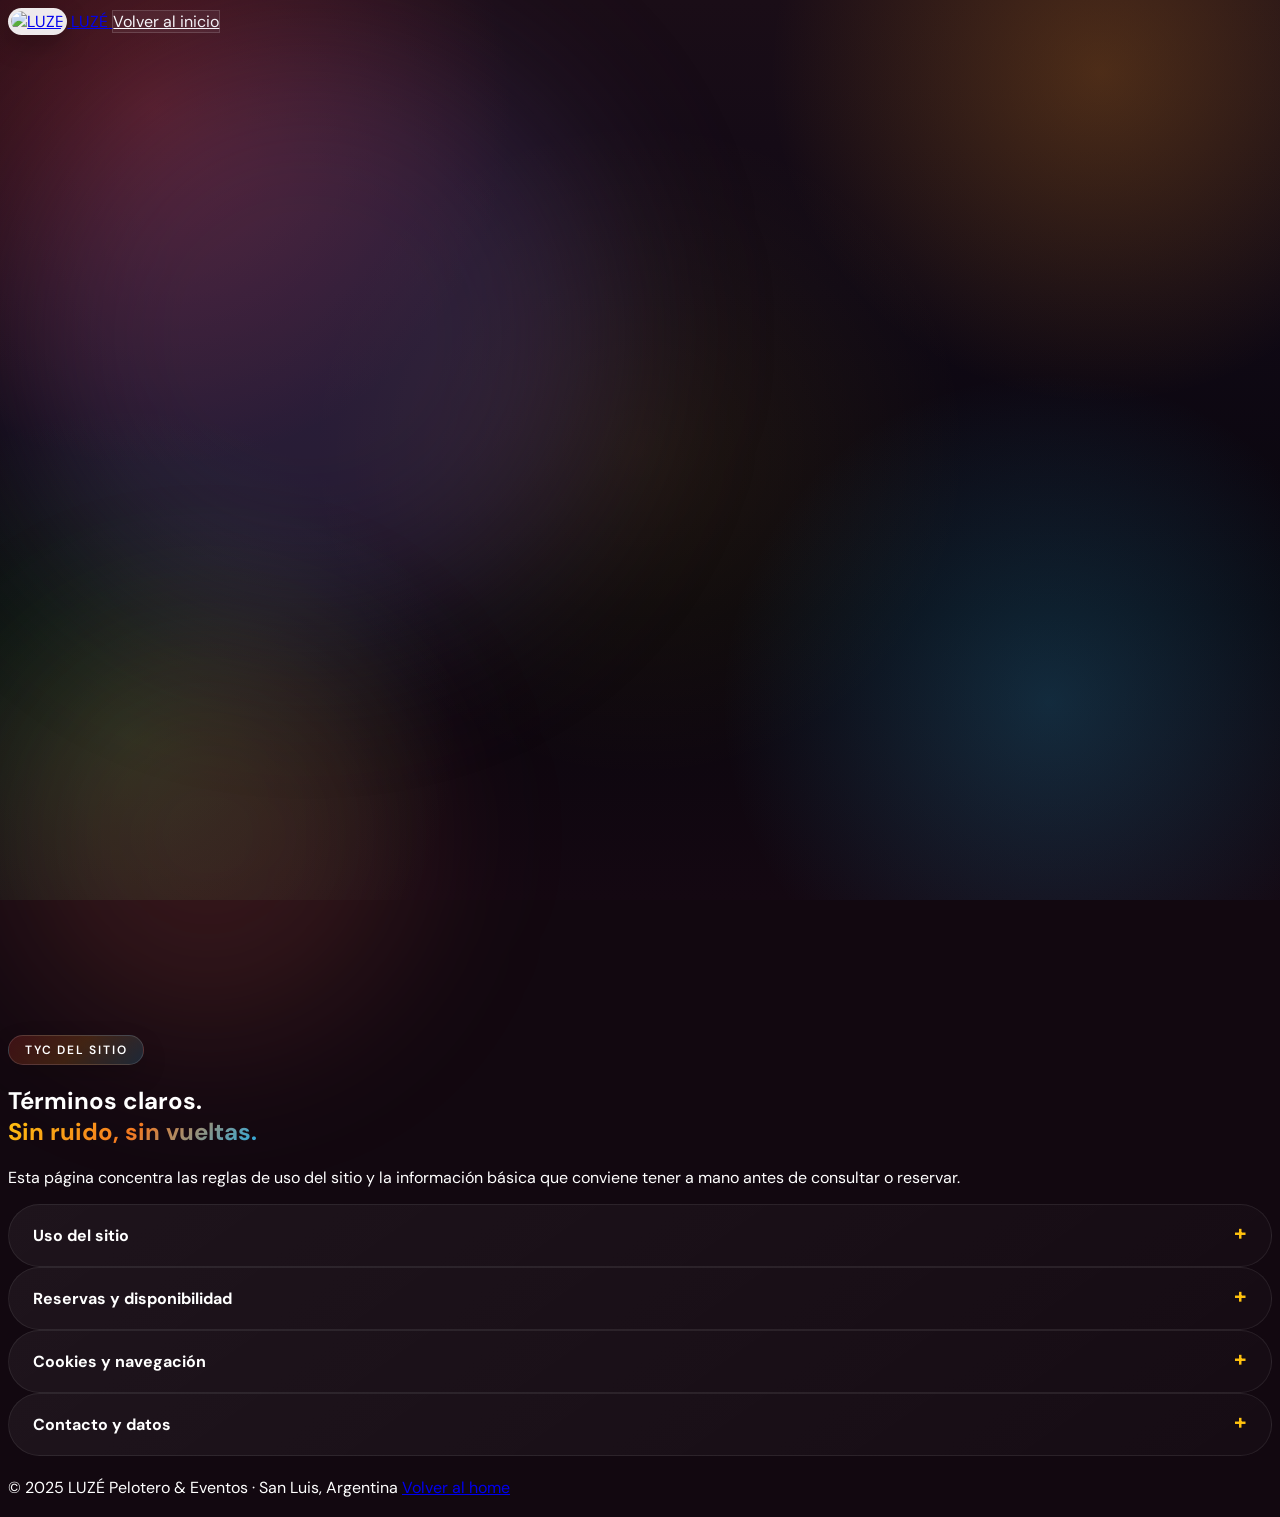
==== tyc.html @ 1ee767e4 "Major Changes" ====
<!DOCTYPE html>
<html lang="es">
<head>
  <meta charset="UTF-8" />
  <meta name="viewport" content="width=device-width, initial-scale=1.0" />
  <meta name="description" content="TyC y política de uso del sitio de LUZÉ Pelotero & Eventos." />
  <title>Términos y Condiciones | LUZÉ Pelotero & Eventos</title>

  <link rel="icon" href="https://luze.yzz.me/Images/icono%20TP.png" type="image/png" />
  <link rel="apple-touch-icon" href="https://luze.yzz.me/Images/icono%20TP.png" />

  <link rel="preconnect" href="https://fonts.googleapis.com" />
  <link rel="preconnect" href="https://fonts.gstatic.com" crossorigin />
  <link href="https://fonts.googleapis.com/css2?family=Playfair+Display:wght@700;800;900&family=DM+Sans:ital,wght@0,300;0,400;0,500;0,600;1,400&display=swap" rel="stylesheet" />

  <script src="https://cdn.tailwindcss.com"></script>
  <script>
    tailwind.config = {
      theme: {
        extend: {
          colors: {
            luze: {
              gold:   '#FFC20E',
              coral:  '#F47920',
              violet: '#29ABE2',
              cream:  '#FFF7D6',
              dark:   '#000000',
              mid:    '#111111',
              soft:   '#171717',
            }
          },
          fontFamily: {
            display: ['"Playfair Display"', 'serif'],
            body: ['"DM Sans"', 'sans-serif'],
          }
        }
      }
    }
  </script>

  <link rel="stylesheet" href="css/styles.css" />
</head>
<body class="font-body bg-luze-dark text-white overflow-x-hidden">
  <header class="fixed top-0 left-0 right-0 z-50 bg-luze-dark/90 backdrop-blur-xl border-b border-white/5">
    <div class="max-w-6xl mx-auto px-6 py-4 flex items-center justify-between">
      <a href="index.html" class="flex items-center gap-3 group">
        <img src="https://luze.yzz.me/Images/icono%20TP.png" alt="LUZE" class="brand-mark w-10 h-10" />
        <span class="font-display font-black text-xl tracking-tight group-hover:text-luze-gold transition-colors">LUZÉ</span>
      </a>
      <a href="index.html#ubicacion" class="btn-ghost px-5 py-2 rounded-full text-sm font-semibold">Volver al inicio</a>
    </div>
  </header>

  <main class="pt-28">
    <section class="relative overflow-hidden py-20">
      <div class="hero-bg absolute inset-0"></div>
      <div class="hero-glow hero-glow-1 absolute"></div>
      <div class="hero-glow hero-glow-2 absolute"></div>

      <div class="relative z-10 max-w-6xl mx-auto px-6">
        <div class="text-center mb-14 reveal">
          <span class="section-tag">TyC del sitio</span>
          <h1 class="font-display font-black text-4xl sm:text-6xl text-white mt-4 leading-tight">
            Términos claros.<br />
            <span class="gradient-text">Sin ruido, sin vueltas.</span>
          </h1>
          <p class="text-white/55 mt-5 max-w-2xl mx-auto text-lg">
            Esta página concentra las reglas de uso del sitio y la información básica que conviene tener a mano antes de consultar o reservar.
          </p>
        </div>

        <div class="grid md:grid-cols-2 gap-6">
          <details class="legal-card reveal reveal-left">
            <summary class="legal-summary">Uso del sitio</summary>
            <div class="legal-body">
              <p>La información publicada es orientativa y puede cambiar sin aviso previo.</p>
              <p>Las imágenes, descripciones y componentes visuales buscan representar la experiencia del salón y pueden diferir del evento real.</p>
              <p>El formulario del sitio envía la consulta a WhatsApp para agilizar la toma de contacto.</p>
            </div>
          </details>

          <details class="legal-card reveal reveal-right">
            <summary class="legal-summary">Reservas y disponibilidad</summary>
            <div class="legal-body">
              <p>Toda reserva queda sujeta a disponibilidad de fecha y confirmación por parte del salón.</p>
              <p>Los horarios, servicios incluidos y condiciones particulares se acuerdan caso por caso antes de cerrar la fecha.</p>
              <p>Se recomienda consultar con anticipación para asegurar el espacio y el formato de evento deseado.</p>
            </div>
          </details>

          <details class="legal-card reveal reveal-left">
            <summary class="legal-summary">Cookies y navegación</summary>
            <div class="legal-body">
              <p>El sitio puede usar cookies esenciales para recordar preferencias básicas como el banner informativo.</p>
              <p>También pueden registrarse métricas de navegación agregadas para entender qué secciones son más consultadas.</p>
            </div>
          </details>

          <details class="legal-card reveal reveal-right">
            <summary class="legal-summary">Contacto y datos</summary>
            <div class="legal-body">
              <p>El canal principal de contacto es WhatsApp y el teléfono publicado en el sitio.</p>
              <p>Si necesitás aclaraciones sobre el evento, la mejor vía es escribir con fecha, tipo de evento y cantidad estimada de invitados.</p>
            </div>
          </details>
        </div>

        <div class="mt-10 flex flex-col sm:flex-row gap-4 justify-center reveal">
          <a href="index.html#ubicacion" class="btn-primary px-6 py-3 rounded-2xl font-semibold text-center">Ir a ubicación y formulario</a>
          <a href="https://wa.me/5492664202046?text=Hola!%20Quiero%20consultar%20por%20LUZE%20Eventos" target="_blank" rel="noopener" class="btn-whatsapp px-6 py-3 rounded-2xl font-semibold text-center">Abrir WhatsApp</a>
        </div>
      </div>
    </section>
  </main>

  <footer class="bg-luze-dark border-t border-white/5 py-8">
    <div class="max-w-6xl mx-auto px-6 flex flex-col sm:flex-row items-center justify-between gap-3 text-white/35 text-sm">
      <span>© 2025 LUZÉ Pelotero & Eventos · San Luis, Argentina</span>
      <a href="index.html" class="hover:text-white transition-colors">Volver al home</a>
    </div>
  </footer>

  <script src="js/main.js"></script>
  <script src="js/animations.js"></script>
</body>
</html>
---- css/styles.css ----
/* ============================================================
   LUZÉ Pelotero & Eventos — styles.css
   Custom overrides, animations, components
   ============================================================ */

/* ── Variables ─────────────────────────────────────────────── */
:root {
  --luze-gold:   #FFC20E;
  --luze-coral:  #F47920;
  --luze-violet: #29ABE2;
  --luze-cream:  #FFF7D6;
  --luze-dark:   #000000;
  --luze-mid:    #111111;
  --luze-soft:   #171717;
  --luze-red:    #E5322E;
  --luze-green:  #39B54A;
  --luze-orange: #F7941D;
  --luze-cyan:   #29ABE2;

  --radius-sm:   0.75rem;
  --radius-md:   1rem;
  --radius-lg:   1.5rem;
  --radius-xl:   2rem;

  --transition-base: 0.3s cubic-bezier(0.4, 0, 0.2, 1);
  --transition-spring: 0.5s cubic-bezier(0.34, 1.56, 0.64, 1);
}

/* ── Base & Reset ───────────────────────────────────────────── */
*, *::before, *::after {
  box-sizing: border-box;
}

html {
  scroll-behavior: smooth;
  -webkit-font-smoothing: antialiased;
  -moz-osx-font-smoothing: grayscale;
}

body {
  background-color: #120810;
  background-image:
    radial-gradient(circle at 12% 12%, rgba(229, 50, 46, 0.28) 0%, transparent 26%),
    radial-gradient(circle at 86% 8%, rgba(247, 148, 29, 0.24) 0%, transparent 24%),
    radial-gradient(circle at 82% 78%, rgba(41, 171, 226, 0.22) 0%, transparent 26%),
    radial-gradient(circle at 10% 82%, rgba(57, 181, 74, 0.2) 0%, transparent 24%),
    radial-gradient(circle at 50% 50%, rgba(255, 194, 14, 0.08) 0%, transparent 42%),
    linear-gradient(180deg, #1a0d17 0%, #100915 32%, #09060d 68%, #140812 100%);
  background-attachment: fixed;
  color: white;
  font-family: 'DM Sans', sans-serif;
}

section[id] {
  position: relative;
  isolation: isolate;
}

section[id]::before {
  content: '';
  position: absolute;
  inset: 0;
  pointer-events: none;
  z-index: 0;
  opacity: 0.8;
}

section[id] > * {
  position: relative;
  z-index: 1;
}

#experiencia::before {
  background:
    radial-gradient(circle at 8% 18%, rgba(229, 50, 46, 0.16) 0%, transparent 30%),
    radial-gradient(circle at 90% 22%, rgba(247, 148, 29, 0.16) 0%, transparent 28%),
    linear-gradient(180deg, rgba(255, 194, 14, 0.03), rgba(255, 255, 255, 0));
}

#diferenciales::before {
  background:
    radial-gradient(circle at 12% 16%, rgba(57, 181, 74, 0.16) 0%, transparent 30%),
    radial-gradient(circle at 86% 20%, rgba(41, 171, 226, 0.16) 0%, transparent 28%),
    linear-gradient(180deg, rgba(247, 148, 29, 0.03), rgba(255, 255, 255, 0));
}

#galeria::before {
  background:
    radial-gradient(circle at 10% 20%, rgba(229, 50, 46, 0.18) 0%, transparent 28%),
    radial-gradient(circle at 90% 24%, rgba(41, 171, 226, 0.18) 0%, transparent 28%),
    radial-gradient(circle at 52% 78%, rgba(255, 194, 14, 0.12) 0%, transparent 32%);
}

#planes::before {
  background:
    radial-gradient(circle at 12% 18%, rgba(247, 148, 29, 0.18) 0%, transparent 30%),
    radial-gradient(circle at 88% 16%, rgba(57, 181, 74, 0.14) 0%, transparent 28%),
    linear-gradient(180deg, rgba(41, 171, 226, 0.03), rgba(255, 255, 255, 0));
}

#testimonios::before {
  background:
    radial-gradient(circle at 12% 16%, rgba(41, 171, 226, 0.16) 0%, transparent 30%),
    radial-gradient(circle at 88% 20%, rgba(229, 50, 46, 0.16) 0%, transparent 28%),
    linear-gradient(180deg, rgba(255, 194, 14, 0.03), rgba(255, 255, 255, 0));
}

#ubicacion::before {
  background:
    radial-gradient(circle at 10% 16%, rgba(229, 50, 46, 0.16) 0%, transparent 28%),
    radial-gradient(circle at 88% 20%, rgba(247, 148, 29, 0.16) 0%, transparent 28%),
    radial-gradient(circle at 52% 74%, rgba(41, 171, 226, 0.12) 0%, transparent 30%);
}

#cta-final::before {
  background:
    radial-gradient(circle at 20% 30%, rgba(229, 50, 46, 0.22) 0%, transparent 30%),
    radial-gradient(circle at 80% 32%, rgba(41, 171, 226, 0.2) 0%, transparent 30%),
    radial-gradient(circle at 50% 72%, rgba(255, 194, 14, 0.14) 0%, transparent 32%);
}

/* ── Typography ─────────────────────────────────────────────── */
.gradient-text {
  background: linear-gradient(135deg, var(--luze-gold) 0%, var(--luze-coral) 50%, var(--luze-violet) 100%);
  -webkit-background-clip: text;
  -webkit-text-fill-color: transparent;
  background-clip: text;
}

.section-tag {
  display: inline-flex;
  align-items: center;
  gap: 0.5rem;
  font-size: 0.75rem;
  font-weight: 600;
  letter-spacing: 0.15em;
  text-transform: uppercase;
  color: white;
  padding: 0.375rem 1rem;
  border: 1px solid rgba(255, 255, 255, 0.14);
  border-radius: 9999px;
  background: linear-gradient(135deg, rgba(229, 50, 46, 0.2), rgba(247, 148, 29, 0.18), rgba(41, 171, 226, 0.18));
  box-shadow: 0 10px 26px rgba(0, 0, 0, 0.15);
}

/* ── Navbar ─────────────────────────────────────────────────── */
#navbar {
  background: transparent;
}

#navbar.scrolled {
  background: linear-gradient(135deg, rgba(16, 9, 21, 0.92), rgba(20, 8, 18, 0.9));
  backdrop-filter: blur(20px);
  -webkit-backdrop-filter: blur(20px);
  border-bottom: 1px solid rgba(255, 255, 255, 0.05);
  box-shadow: 0 4px 32px rgba(0, 0, 0, 0.4);
}

.nav-link {
  position: relative;
}

.nav-link::after {
  content: '';
  position: absolute;
  bottom: -2px;
  left: 0;
  width: 0;
  height: 1.5px;
  background: var(--luze-gold);
  transition: width var(--transition-base);
}

.nav-link:hover::after {
  width: 100%;
}

/* Hamburger */
.hamburger-line {
  display: block;
  height: 2px;
  background: white;
  border-radius: 2px;
  transition: var(--transition-base);
  width: 24px;
  transform-origin: center;
}

.hamburger-line.short {
  width: 16px;
}

#menu-toggle.open .hamburger-line:nth-child(1) {
  transform: translateY(7px) rotate(45deg);
}

#menu-toggle.open .hamburger-line:nth-child(2) {
  opacity: 0;
  transform: scaleX(0);
}

#menu-toggle.open .hamburger-line:nth-child(3) {
  transform: translateY(-7px) rotate(-45deg);
  width: 24px;
}

/* Mobile Menu */
.mobile-menu {
  position: fixed;
  top: 0;
  left: 0;
  right: 0;
  min-height: 100vh;
  padding-top: 5.75rem;
  background:
    linear-gradient(180deg, rgba(20, 10, 22, 0.98), rgba(8, 6, 14, 0.98)),
    radial-gradient(circle at 20% 10%, rgba(229, 50, 46, 0.18) 0%, transparent 25%),
    radial-gradient(circle at 80% 16%, rgba(247, 148, 29, 0.16) 0%, transparent 22%);
  backdrop-filter: blur(20px);
  -webkit-backdrop-filter: blur(20px);
  transform: translateY(-100%);
  opacity: 0;
  pointer-events: none;
  transition: transform 0.4s cubic-bezier(0.4, 0, 0.2, 1), opacity 0.25s ease;
  z-index: 40;
}

.mobile-menu.open {
  transform: translateY(0);
  opacity: 1;
  pointer-events: auto;
}

.mobile-nav-link {
  display: block;
  padding: 0.875rem 0;
  font-size: 1.1rem;
  font-weight: 500;
  color: rgba(255, 255, 255, 0.7);
  border-bottom: 1px solid rgba(255, 255, 255, 0.05);
  transition: color var(--transition-base);
}

.mobile-nav-link:hover {
  color: white;
}

#menu-toggle {
  position: relative;
  z-index: 50;
  width: 2.75rem;
  height: 2.75rem;
  align-items: center;
  justify-content: center;
  overflow: visible;
}

/* ── Buttons ─────────────────────────────────────────────────── */
.btn-primary {
  background: linear-gradient(135deg, var(--luze-gold), var(--luze-coral));
  color: var(--luze-dark);
  font-weight: 700;
  transition: var(--transition-spring);
  box-shadow: 0 4px 20px rgba(245, 200, 66, 0.3);
}

.btn-primary:hover {
  transform: translateY(-2px) scale(1.02);
  box-shadow: 0 8px 30px rgba(245, 200, 66, 0.5);
}

.btn-whatsapp {
  background: linear-gradient(135deg, #25D366, #128C7E);
  color: white;
  transition: var(--transition-spring);
  box-shadow: 0 4px 20px rgba(37, 211, 102, 0.3);
}

.btn-whatsapp:hover {
  transform: translateY(-2px) scale(1.02);
  box-shadow: 0 8px 32px rgba(37, 211, 102, 0.5);
}

.btn-whatsapp-xl {
  background: linear-gradient(135deg, #25D366, #128C7E);
  color: white;
  transition: var(--transition-spring);
  box-shadow: 0 8px 40px rgba(37, 211, 102, 0.4);
}

.btn-whatsapp-xl:hover {
  transform: translateY(-3px) scale(1.03);
  box-shadow: 0 16px 50px rgba(37, 211, 102, 0.6);
}

.btn-ghost {
  background: rgba(255, 255, 255, 0.06);
  color: white;
  border: 1px solid rgba(255, 255, 255, 0.15);
  backdrop-filter: blur(8px);
  transition: var(--transition-base);
}

.btn-ghost:hover {
  background: rgba(255, 255, 255, 0.12);
  border-color: rgba(255, 255, 255, 0.3);
  transform: translateY(-1px);
}

/* ── Hero Section ───────────────────────────────────────────── */
.hero-section {
  background: var(--luze-dark);
  isolation: isolate;
}

.hero-bg {
  background: transparent;
}

.hero-media {
  filter: none;
}

.hero-image-dim {
  background: rgba(0, 0, 0, 0.88);
}

#hero .relative.z-10,
.hero-section h1,
.hero-section p {
  text-shadow: 0 8px 28px rgba(0, 0, 0, 0.75);
}

/* Hero stats */
.stat-pill {
  display: flex;
  flex-direction: column;
  align-items: center;
  padding: 1rem 0.5rem;
}

/* Scroll indicator */
.scroll-indicator {
  animation: fadeInUp 1s 1.5s both;
}

.scroll-dot {
  animation: scrollBounce 2s ease-in-out infinite;
}

.hero-glow {
  border-radius: 50%;
  filter: blur(80px);
  pointer-events: none;
}

.hero-glow-1 {
  width: 600px;
  height: 600px;
  background: rgba(123, 94, 167, 0.25);
  top: -200px;
  left: -100px;
  animation: glowDrift 8s ease-in-out infinite alternate;
}

.hero-glow-2 {
  width: 400px;
  height: 400px;
  background: rgba(255, 107, 91, 0.15);
  bottom: 0;
  right: -100px;
  animation: glowDrift 10s ease-in-out infinite alternate-reverse;
}

/* ── Experience Cards ───────────────────────────────────────── */
.exp-card {
  background: linear-gradient(145deg, rgba(255, 255, 255, 0.05), rgba(255, 255, 255, 0.015));
  border: 1px solid rgba(255, 255, 255, 0.09);
  border-radius: var(--radius-xl);
  overflow: hidden;
  transition: var(--transition-base);
}

.exp-card:hover {
  border-color: rgba(255, 194, 14, 0.26);
  box-shadow: 0 20px 60px rgba(0, 0, 0, 0.35), 0 0 0 1px rgba(255, 194, 14, 0.1);
  transform: translateY(-4px);
}

.exp-card-header {
  padding: 2rem 2rem 1.5rem;
  border-bottom: 1px solid rgba(255, 255, 255, 0.06);
}

.exp-icon {
  font-size: 2.5rem;
  margin-bottom: 1rem;
  display: block;
}

.exp-list {
  padding: 1.5rem 2rem;
  display: flex;
  flex-direction: column;
  gap: 1.25rem;
  list-style: none;
}

.exp-item {
  display: flex;
  align-items: flex-start;
  gap: 1rem;
}

.exp-bullet {
  width: 2.5rem;
  height: 2.5rem;
  border-radius: 0.75rem;
  display: flex;
  align-items: center;
  justify-content: center;
  font-size: 1.1rem;
  flex-shrink: 0;
}

/* ── Diferentials Cards ─────────────────────────────────────── */
.diff-bg-pattern {
  background-image: radial-gradient(circle at 1px 1px, rgba(255,255,255,0.15) 1px, transparent 0);
  background-size: 40px 40px;
}

.diff-card {
  position: relative;
  border-radius: var(--radius-xl);
  padding: 2px;
  background: linear-gradient(145deg, rgba(255,255,255,0.1), rgba(255,255,255,0.02));
  transition: var(--transition-spring);
  animation-delay: var(--delay, 0ms);
}

.diff-card:hover {
  transform: translateY(-6px) scale(1.02);
}

.diff-card-inner {
  background:
    linear-gradient(145deg, rgba(229, 50, 46, 0.22), rgba(247, 148, 29, 0.1), rgba(41, 171, 226, 0.18)),
    linear-gradient(145deg, rgba(35, 18, 43, 0.94), rgba(16, 12, 24, 0.96));
  border-radius: calc(var(--radius-xl) - 2px);
  padding: 2rem;
  height: 100%;
  position: relative;
  overflow: hidden;
  z-index: 1;
}

.diff-card-glow {
  position: absolute;
  inset: 0;
  border-radius: inherit;
  opacity: 0;
  transition: opacity 0.4s ease;
  background: radial-gradient(ellipse at center, rgba(41, 171, 226, 0.12) 0%, transparent 70%);
  z-index: 0;
}

.diff-card:hover .diff-card-glow {
  opacity: 1;
}

.diff-icon-wrap {
  width: 3.5rem;
  height: 3.5rem;
  border-radius: 1rem;
  display: flex;
  align-items: center;
  justify-content: center;
  font-size: 1.5rem;
}

.feature-strip {
  border: 1px solid rgba(255, 255, 255, 0.08);
  border-radius: var(--radius-lg);
  background: linear-gradient(135deg, rgba(229, 50, 46, 0.08), rgba(247, 148, 29, 0.08), rgba(41, 171, 226, 0.08));
}

.feature-strip-item {
  display: flex;
  flex-direction: column;
  align-items: center;
  justify-content: center;
  padding: 1.5rem;
  gap: 0.25rem;
  text-align: center;
}

/* ── Gallery ────────────────────────────────────────────────── */
.gallery-grid {
  display: grid;
  grid-template-columns: repeat(3, 1fr);
  grid-template-rows: auto;
  gap: 1rem;
}

.gallery-item--large {
  grid-column: span 1;
  grid-row: span 2;
}

.gallery-item--wide {
  grid-column: span 2;
}

.gallery-item {
  border-radius: var(--radius-lg);
  overflow: hidden;
  cursor: pointer;
  position: relative;
}

.gallery-placeholder {
  width: 100%;
  height: 100%;
  min-height: 200px;
  position: relative;
  display: flex;
  align-items: center;
  justify-content: center;
  transition: transform 0.5s cubic-bezier(0.4, 0, 0.2, 1);
  border-radius: var(--radius-lg);
  overflow: hidden;
}

.gallery-item--large .gallery-placeholder {
  min-height: 420px;
}

.gallery-item--wide .gallery-placeholder {
  min-height: 220px;
}

.gallery-placeholder--1 {
  background: linear-gradient(135deg, #E5322E 0%, #F7941D 42%, #FFC20E 100%);
}

.gallery-placeholder--2 {
  background: linear-gradient(135deg, #29ABE2 0%, #39B54A 100%);
}

.gallery-placeholder--3 {
  background: linear-gradient(135deg, #F47920 0%, #FFC20E 100%);
}

.gallery-placeholder--4 {
  background: linear-gradient(135deg, #39B54A 0%, #29ABE2 100%);
}

.gallery-placeholder--5 {
  background: linear-gradient(135deg, #E5322E 0%, #F7941D 28%, #29ABE2 72%, #FFC20E 100%);
}

.gallery-placeholder--6 {
  background: linear-gradient(135deg, #F47920 0%, #29ABE2 100%);
}

.gallery-overlay {
  position: absolute;
  inset: 0;
  background: rgba(0, 0, 0, 0);
  display: flex;
  align-items: center;
  justify-content: center;
  transition: background 0.3s ease;
  border-radius: inherit;
}

.gallery-overlay-content {
  opacity: 0;
  transform: scale(0.8);
  transition: all 0.3s ease;
  text-align: center;
}

.gallery-item:hover .gallery-placeholder {
  transform: scale(1.04);
}

.gallery-item:hover .gallery-overlay {
  background: rgba(0, 0, 0, 0.5);
}

.gallery-item:hover .gallery-overlay-content {
  opacity: 1;
  transform: scale(1);
}

.gallery-label {
  position: absolute;
  bottom: 0.75rem;
  left: 0.75rem;
  font-size: 0.75rem;
  font-weight: 600;
  color: rgba(255, 255, 255, 0.9);
  background: rgba(0, 0, 0, 0.4);
  backdrop-filter: blur(8px);
  padding: 0.25rem 0.75rem;
  border-radius: 9999px;
  letter-spacing: 0.05em;
}

/* Mobile gallery */
@media (max-width: 768px) {
  .gallery-grid {
    grid-template-columns: repeat(2, 1fr);
  }

  .gallery-item--large {
    grid-column: span 2;
    grid-row: span 1;
  }

  .gallery-item--wide {
    grid-column: span 2;
  }

  .gallery-item--large .gallery-placeholder {
    min-height: 250px;
  }
}

@media (max-width: 480px) {
  .gallery-grid {
    grid-template-columns: 1fr;
  }

  .gallery-item--large,
  .gallery-item--wide {
    grid-column: span 1;
  }
}

/* ── Plans ──────────────────────────────────────────────────── */
.plan-card {
  background: linear-gradient(180deg, rgba(255, 255, 255, 0.05), rgba(255, 255, 255, 0.02));
  border: 1px solid rgba(255, 255, 255, 0.09);
  border-radius: var(--radius-xl);
  padding: 2.5rem 2rem;
  display: flex;
  flex-direction: column;
  transition: var(--transition-spring);
  position: relative;
  overflow: visible;
  transform-style: preserve-3d;
}

.plan-card:hover {
  transform: translateY(-6px);
  border-color: rgba(255, 255, 255, 0.15);
  box-shadow: 0 24px 60px rgba(0, 0, 0, 0.5);
}

.plan-card::before {
  content: '';
  position: absolute;
  inset: -1px;
  background: linear-gradient(135deg, rgba(229, 50, 46, 0.2), rgba(247, 148, 29, 0.14), rgba(57, 181, 74, 0.12), rgba(41, 171, 226, 0.16));
  opacity: 0;
  transition: opacity 0.35s ease;
  pointer-events: none;
}

.plan-card:hover::before {
  opacity: 1;
}

.plan-card::after {
  content: '';
  position: absolute;
  inset: auto 12% -1px 12%;
  height: 3px;
  border-radius: 9999px;
  background: linear-gradient(90deg, transparent, var(--luze-gold), var(--luze-coral), var(--luze-violet), transparent);
  opacity: 0.25;
  filter: blur(1px);
}

.plan-card--featured {
  background: linear-gradient(145deg, rgba(229, 50, 46, 0.14), rgba(247, 148, 29, 0.16), rgba(41, 171, 226, 0.12));
  border-color: rgba(255, 194, 14, 0.32);
  box-shadow: 0 0 0 1px rgba(245, 200, 66, 0.15), 0 16px 48px rgba(0, 0, 0, 0.5);
  animation: planFloat 4.6s ease-in-out infinite;
}

.plan-card--featured:hover {
  border-color: rgba(245, 200, 66, 0.5);
  box-shadow: 0 0 0 1px rgba(245, 200, 66, 0.3), 0 28px 70px rgba(0, 0, 0, 0.6);
}

.plan-badge {
  position: absolute;
  top: -0.9rem;
  left: 50%;
  transform: translateX(-50%);
  background: linear-gradient(135deg, var(--luze-gold), var(--luze-coral));
  color: var(--luze-dark);
  font-weight: 700;
  font-size: 0.7rem;
  letter-spacing: 0.05em;
  padding: 0.3rem 1rem;
  border-radius: 9999px;
  white-space: nowrap;
  animation: badgePulse 2.8s ease-in-out infinite;
  box-shadow: 0 10px 22px rgba(0, 0, 0, 0.25);
}

.plan-tag {
  font-size: 0.7rem;
  font-weight: 700;
  letter-spacing: 0.15em;
  text-transform: uppercase;
  color: rgba(255, 255, 255, 0.4);
  margin-bottom: 1rem;
}

.plan-tag--featured {
  color: var(--luze-gold);
}

.plan-icon {
  font-size: 2.5rem;
  margin-bottom: 1rem;
  animation: iconFloat 3.2s ease-in-out infinite;
}

.plan-features {
  list-style: none;
  display: flex;
  flex-direction: column;
  gap: 0.75rem;
  flex: 1;
}

.plan-features li {
  display: flex;
  align-items: center;
  gap: 0.75rem;
  font-size: 0.9rem;
  color: rgba(255, 255, 255, 0.7);
}

.plan-feature--disabled {
  opacity: 0.3;
  text-decoration: line-through;
}

.plan-check {
  color: #25D366;
  font-weight: 700;
  font-size: 1rem;
  flex-shrink: 0;
}

.plan-check--gold {
  color: var(--luze-gold);
}

.plan-cta-secondary {
  border: 1px solid rgba(255, 255, 255, 0.15);
  border-radius: var(--radius-md);
  padding: 0.75rem 1.5rem;
  font-size: 0.9rem;
  font-weight: 600;
  color: rgba(255, 255, 255, 0.7);
  transition: var(--transition-base);
}

.plan-cta-secondary:hover {
  background: rgba(255, 255, 255, 0.06);
  border-color: rgba(255, 255, 255, 0.3);
  color: white;
}

.plan-card--featured .plan-tag--featured {
  color: #FFC20E;
}

/* ── Testimonials ───────────────────────────────────────────── */
.testimonial-card {
  background: linear-gradient(145deg, rgba(255, 255, 255, 0.05), rgba(255, 255, 255, 0.02));
  border: 1px solid rgba(255, 255, 255, 0.07);
  border-radius: var(--radius-xl);
  padding: 2rem;
  transition: var(--transition-base);
}

.testimonial-card:hover {
  border-color: rgba(41, 171, 226, 0.22);
  transform: translateY(-4px);
  box-shadow: 0 16px 40px rgba(0, 0, 0, 0.4);
}

.stars {
  color: var(--luze-gold);
  font-size: 1.1rem;
  letter-spacing: 0.1em;
}

.testimonial-author {
  display: flex;
  align-items: center;
  gap: 0.875rem;
}

.testimonial-avatar {
  width: 2.75rem;
  height: 2.75rem;
  border-radius: 50%;
  display: flex;
  align-items: center;
  justify-content: center;
  font-weight: 700;
  font-size: 1rem;
  color: white;
  flex-shrink: 0;
}

/* ── CTA Final ──────────────────────────────────────────────── */
.cta-bg {
  background:
    radial-gradient(ellipse 80% 60% at 50% 50%, rgba(229, 50, 46, 0.26) 0%, transparent 70%),
    radial-gradient(ellipse 60% 46% at 20% 40%, rgba(247, 148, 29, 0.18) 0%, transparent 60%),
    radial-gradient(ellipse 56% 42% at 80% 60%, rgba(41, 171, 226, 0.18) 0%, transparent 58%);
}

.cta-glow {
  width: 600px;
  height: 600px;
  border-radius: 50%;
  background: rgba(255, 107, 91, 0.15);
  filter: blur(100px);
  top: 50%;
  left: 50%;
  transform: translate(-50%, -50%);
  pointer-events: none;
}

.urgency-bar {
  display: inline-flex;
  align-items: center;
  background: rgba(255, 107, 91, 0.1);
  border: 1px solid rgba(255, 107, 91, 0.2);
  padding: 0.5rem 1.25rem;
  border-radius: 9999px;
}

/* ── WhatsApp Float ─────────────────────────────────────────── */
.whatsapp-float {
  position: fixed;
  bottom: 2rem;
  right: 2rem;
  z-index: 100;
  width: 3.5rem;
  height: 3.5rem;
  background: linear-gradient(135deg, #25D366, #128C7E);
  border-radius: 50%;
  display: flex;
  align-items: center;
  justify-content: center;
  color: white;
  box-shadow: 0 4px 20px rgba(37, 211, 102, 0.5), 0 0 0 0 rgba(37, 211, 102, 0.4);
  transition: var(--transition-spring);
  animation: waPulse 3s infinite;
}

.whatsapp-float:hover {
  transform: scale(1.15);
  box-shadow: 0 8px 32px rgba(37, 211, 102, 0.7);
  animation: none;
}

.whatsapp-tooltip {
  position: absolute;
  right: calc(100% + 0.75rem);
  top: 50%;
  transform: translateY(-50%);
  background: rgba(30, 20, 45, 0.95);
  border: 1px solid rgba(255, 255, 255, 0.1);
  color: white;
  font-size: 0.8rem;
  font-weight: 600;
  padding: 0.375rem 0.875rem;
  border-radius: 0.5rem;
  white-space: nowrap;
  opacity: 0;
  pointer-events: none;
  transition: opacity 0.2s ease;
}

.whatsapp-tooltip::after {
  content: '';
  position: absolute;
  left: 100%;
  top: 50%;
  transform: translateY(-50%);
  border: 5px solid transparent;
  border-left-color: rgba(30, 20, 45, 0.95);
}

.whatsapp-float:hover .whatsapp-tooltip {
  opacity: 1;
}

/* ── Lightbox ───────────────────────────────────────────────── */
.lightbox {
  position: fixed;
  inset: 0;
  z-index: 200;
  display: flex;
  align-items: center;
  justify-content: center;
  padding: 1.5rem;
  opacity: 0;
  pointer-events: none;
  transition: opacity 0.3s ease;
}

.lightbox.open {
  opacity: 1;
  pointer-events: all;
}

.lightbox-backdrop {
  position: absolute;
  inset: 0;
  background:
    radial-gradient(circle at 20% 20%, rgba(229, 50, 46, 0.18) 0%, transparent 24%),
    radial-gradient(circle at 82% 22%, rgba(247, 148, 29, 0.16) 0%, transparent 22%),
    rgba(12, 8, 18, 0.88);
  backdrop-filter: blur(16px);
  -webkit-backdrop-filter: blur(16px);
}

.lightbox-container {
  position: relative;
  z-index: 1;
  max-width: 800px;
  width: 100%;
  transform: scale(0.9);
  transition: transform 0.3s cubic-bezier(0.34, 1.56, 0.64, 1);
}

.lightbox.open .lightbox-container {
  transform: scale(1);
}

.lightbox-close {
  position: absolute;
  top: -3rem;
  right: 0;
  color: white;
  width: 2.5rem;
  height: 2.5rem;
  display: flex;
  align-items: center;
  justify-content: center;
  border-radius: 50%;
  background: rgba(255, 255, 255, 0.1);
  border: 1px solid rgba(255, 255, 255, 0.2);
  cursor: pointer;
  transition: var(--transition-base);
  z-index: 2;
}

.lightbox-close:hover {
  background: rgba(255, 255, 255, 0.2);
  transform: rotate(90deg);
}

.lightbox-content {
  border-radius: var(--radius-xl);
  overflow: hidden;
  box-shadow: 0 40px 100px rgba(0, 0, 0, 0.8);
}

/* ── Reveal Animations ──────────────────────────────────────── */
.reveal {
  opacity: 0;
  transform: translateY(40px);
  transition: opacity 0.7s ease, transform 0.7s ease;
}

.reveal.revealed {
  opacity: 1;
  transform: translateY(0);
}

.reveal-left {
  opacity: 0;
  transform: translateX(-40px);
  transition: opacity 0.7s ease, transform 0.7s ease;
}

.reveal-left.revealed {
  opacity: 1;
  transform: translateX(0);
}

.reveal-right {
  opacity: 0;
  transform: translateX(40px);
  transition: opacity 0.7s ease, transform 0.7s ease;
}

.reveal-right.revealed {
  opacity: 1;
  transform: translateX(0);
}

/* Staggered delays for children */
.reveal:nth-child(2) { transition-delay: 0.1s; }
.reveal:nth-child(3) { transition-delay: 0.2s; }
.reveal:nth-child(4) { transition-delay: 0.3s; }

/* Hero entry animations */
.animate-in-up {
  opacity: 0;
  transform: translateY(30px);
  animation: fadeSlideUp 0.8s forwards;
}

.delay-1 { animation-delay: 0.2s; }
.delay-2 { animation-delay: 0.4s; }
.delay-3 { animation-delay: 0.6s; }
.delay-4 { animation-delay: 0.8s; }

/* ── Social Icons ───────────────────────────────────────────── */
.social-icon {
  width: 2.25rem;
  height: 2.25rem;
  display: flex;
  align-items: center;
  justify-content: center;
  border-radius: 50%;
  background: rgba(255, 255, 255, 0.06);
  color: rgba(255, 255, 255, 0.5);
  border: 1px solid rgba(255, 255, 255, 0.08);
  transition: var(--transition-base);
}

.social-icon:hover {
  background: rgba(245, 200, 66, 0.15);
  color: var(--luze-gold);
  border-color: rgba(245, 200, 66, 0.3);
  transform: translateY(-2px);
}

.header-social-icon {
  width: 2.5rem;
  height: 2.5rem;
  display: inline-flex;
  align-items: center;
  justify-content: center;
  border-radius: 9999px;
  background: rgba(255, 255, 255, 0.07);
  color: white;
  border: 1px solid rgba(255, 255, 255, 0.1);
  transition: transform 0.25s ease, background 0.25s ease, border-color 0.25s ease, color 0.25s ease;
}

.header-social-icon:hover {
  transform: translateY(-2px) scale(1.03);
  background: rgba(255, 194, 14, 0.14);
  border-color: rgba(255, 194, 14, 0.35);
  color: var(--luze-gold);
}

.header-social-icon--whatsapp:hover {
  background: rgba(37, 211, 102, 0.16);
  border-color: rgba(37, 211, 102, 0.35);
  color: #25D366;
}

.header-social-icon--compact {
  width: 2.25rem;
  height: 2.25rem;
}

/* â”€â”€ Contact / Legal / Brand â”€â”€â”€â”€â”€â”€â”€â”€â”€â”€â”€â”€â”€â”€â”€â”€â”€â”€â”€â”€â”€â”€â”€â”€â”€â”€â”€ */
.brand-mark {
  width: 2.75rem;
  height: 2.75rem;
  border-radius: 0.85rem;
  object-fit: contain;
  background: rgba(255, 255, 255, 0.92);
  padding: 0.2rem;
  box-shadow: 0 10px 24px rgba(0, 0, 0, 0.25);
}

.contact-card {
  background: linear-gradient(180deg, rgba(255, 255, 255, 0.05), rgba(255, 255, 255, 0.02));
  border: 1px solid rgba(255, 255, 255, 0.08);
  border-radius: var(--radius-xl);
  padding: 1.5rem;
  box-shadow: 0 18px 50px rgba(0, 0, 0, 0.28);
}

.contact-link,
.map-card {
  display: flex;
  gap: 0.9rem;
  align-items: flex-start;
  padding: 0.9rem 1rem;
  border-radius: 1rem;
  background: rgba(255, 255, 255, 0.05);
  border: 1px solid rgba(255, 255, 255, 0.08);
  transition: var(--transition-base);
}

.contact-link:hover,
.map-card:hover {
  background: rgba(255, 255, 255, 0.08);
  border-color: rgba(245, 200, 66, 0.25);
  transform: translateY(-2px);
}

.contact-link-icon {
  width: 1.8rem;
  height: 1.8rem;
  border-radius: 9999px;
  display: inline-flex;
  align-items: center;
  justify-content: center;
  background: rgba(245, 200, 66, 0.14);
  color: var(--luze-gold);
  flex-shrink: 0;
}

.contact-label {
  display: block;
  margin-bottom: 0.45rem;
  font-size: 0.82rem;
  font-weight: 700;
  letter-spacing: 0.06em;
  text-transform: uppercase;
  color: rgba(255, 255, 255, 0.5);
}

.contact-input {
  width: 100%;
  border-radius: 1rem;
  border: 1px solid rgba(255, 255, 255, 0.12);
  background: rgba(10, 10, 16, 0.45);
  color: white;
  padding: 0.9rem 1rem;
  outline: none;
  transition: var(--transition-base);
}

.contact-input:focus {
  border-color: rgba(245, 200, 66, 0.5);
  box-shadow: 0 0 0 4px rgba(245, 200, 66, 0.12);
}

.contact-input::placeholder {
  color: rgba(255, 255, 255, 0.35);
}

.contact-input--animated,
.select-trigger {
  position: relative;
  overflow: hidden;
}

.contact-input--animated::after,
.select-trigger::after {
  content: '';
  position: absolute;
  inset: 0;
  background: linear-gradient(120deg, transparent 20%, rgba(255,255,255,0.09) 50%, transparent 80%);
  transform: translateX(-120%);
  transition: transform 0.55s ease;
  pointer-events: none;
}

.contact-input--animated:hover::after,
.contact-input--animated:focus-within::after,
.select-trigger:hover::after,
.select-trigger.open::after {
  transform: translateX(120%);
}

.contact-input--date {
  appearance: none;
  -webkit-appearance: none;
  background-image: linear-gradient(135deg, rgba(255,255,255,0.03), rgba(0,0,0,0.12));
}

.custom-select {
  position: relative;
}

.select-trigger {
  width: 100%;
  min-height: 3.2rem;
  border-radius: 1rem;
  border: 1px solid rgba(255, 255, 255, 0.12);
  background: rgba(10, 10, 16, 0.45);
  color: white;
  padding: 0.9rem 1rem;
  outline: none;
  transition: var(--transition-base);
  display: flex;
  align-items: center;
  justify-content: space-between;
  gap: 0.75rem;
  cursor: pointer;
}

.select-trigger:hover,
.select-trigger.open {
  border-color: rgba(255, 194, 14, 0.5);
  box-shadow: 0 0 0 4px rgba(255, 194, 14, 0.12);
}

.select-trigger-value {
  display: inline-flex;
  align-items: center;
  min-height: 1.5rem;
  position: relative;
  z-index: 1;
}

.select-trigger-arrow {
  transition: transform var(--transition-base);
  color: var(--luze-gold);
  position: relative;
  z-index: 1;
}

.select-trigger.open .select-trigger-arrow {
  transform: rotate(180deg);
}

.select-panel {
  position: absolute;
  top: calc(100% + 0.6rem);
  left: 0;
  right: 0;
  z-index: 10;
  padding: 0.5rem;
  border-radius: 1rem;
  background:
    linear-gradient(180deg, rgba(22, 10, 24, 0.98), rgba(10, 8, 16, 0.98)),
    radial-gradient(circle at top left, rgba(229, 50, 46, 0.16) 0%, transparent 24%),
    radial-gradient(circle at top right, rgba(41, 171, 226, 0.14) 0%, transparent 22%);
  border: 1px solid rgba(255, 255, 255, 0.12);
  box-shadow: 0 24px 60px rgba(0, 0, 0, 0.45);
  opacity: 0;
  pointer-events: none;
  transform: translateY(-10px) scale(0.98);
  transition: opacity 0.2s ease, transform 0.2s ease;
}

.select-panel.open {
  opacity: 1;
  pointer-events: auto;
  transform: translateY(0) scale(1);
}

.select-option {
  width: 100%;
  display: flex;
  align-items: center;
  justify-content: space-between;
  gap: 1rem;
  border: 0;
  border-radius: 0.85rem;
  background: transparent;
  color: white;
  padding: 0.85rem 0.9rem;
  text-align: left;
  transition: var(--transition-base);
  cursor: pointer;
}

.select-option:hover,
.select-option:focus-visible {
  background: rgba(255, 194, 14, 0.12);
  color: var(--luze-gold);
}

.select-option.is-selected {
  background: rgba(57, 181, 74, 0.14);
  color: white;
}

.select-option-label {
  font-weight: 600;
}

.select-option-meta {
  color: rgba(255, 255, 255, 0.45);
  font-size: 0.78rem;
  letter-spacing: 0.08em;
  text-transform: uppercase;
}

.icon-chip {
  width: 3rem;
  height: 3rem;
  border-radius: 1rem;
  display: inline-flex;
  align-items: center;
  justify-content: center;
  color: white;
  background: linear-gradient(135deg, var(--luze-coral), var(--luze-violet));
  box-shadow: 0 12px 28px rgba(123, 94, 167, 0.35);
}

.icon-chip--animated {
  animation: iconFloat 3.5s ease-in-out infinite;
}

.front-placeholder {
  min-height: 180px;
  border-radius: 1.25rem;
  border: 1px dashed rgba(255, 255, 255, 0.18);
  background: linear-gradient(135deg, rgba(255, 255, 255, 0.04), rgba(123, 94, 167, 0.10));
  display: flex;
  flex-direction: column;
  align-items: center;
  justify-content: center;
  gap: 0.75rem;
  text-align: center;
  padding: 1.25rem;
}

.front-placeholder-icon {
  font-size: 2.25rem;
  animation: iconFloat 4s ease-in-out infinite;
}

.front-placeholder-text {
  color: rgba(255, 255, 255, 0.65);
  font-size: 0.9rem;
  max-width: 18rem;
}

.map-card {
  flex-direction: column;
  text-decoration: none;
}

.map-card-kicker {
  color: var(--luze-gold);
  font-size: 0.72rem;
  font-weight: 800;
  letter-spacing: 0.16em;
  text-transform: uppercase;
}

.map-card-title {
  font-family: 'Playfair Display', serif;
  font-size: 1.9rem;
  line-height: 1;
  color: white;
}

.map-card-copy {
  color: rgba(255, 255, 255, 0.65);
  font-size: 0.94rem;
  line-height: 1.5;
}

.location-scene {
  position: relative;
  overflow: hidden;
  border-radius: 1.5rem;
  border: 1px solid rgba(255, 255, 255, 0.08);
  background:
    radial-gradient(circle at 20% 20%, rgba(229, 50, 46, 0.16) 0, transparent 28%),
    radial-gradient(circle at 80% 30%, rgba(247, 148, 29, 0.18) 0, transparent 25%),
    radial-gradient(circle at 52% 76%, rgba(41, 171, 226, 0.12) 0, transparent 28%),
    linear-gradient(135deg, rgba(255, 255, 255, 0.03), rgba(41, 171, 226, 0.08));
  min-height: 290px;
  padding: 1.25rem;
}

.location-scene::before {
  content: '';
  position: absolute;
  inset: -20%;
  background-image:
    radial-gradient(circle at 1px 1px, rgba(255, 255, 255, 0.12) 1px, transparent 0);
  background-size: 24px 24px;
  opacity: 0.28;
  transform: rotate(8deg);
}

.location-scene::after {
  content: '';
  position: absolute;
  inset: 0;
  background: linear-gradient(180deg, transparent 0%, rgba(26, 16, 37, 0.18) 100%);
  pointer-events: none;
}

.location-scene-inner {
  position: relative;
  z-index: 1;
  height: 100%;
  border-radius: 1.15rem;
  background: linear-gradient(180deg, rgba(29, 14, 31, 0.9), rgba(14, 10, 20, 0.98));
  border: 1px solid rgba(255, 255, 255, 0.06);
  padding: 1.1rem;
  display: grid;
  gap: 1rem;
}

.location-signal {
  display: flex;
  align-items: center;
  justify-content: space-between;
  gap: 1rem;
}

.location-chip {
  display: inline-flex;
  align-items: center;
  gap: 0.45rem;
  padding: 0.45rem 0.75rem;
  border-radius: 9999px;
  background: rgba(255, 255, 255, 0.06);
  border: 1px solid rgba(255, 255, 255, 0.08);
  color: rgba(255, 255, 255, 0.72);
  font-size: 0.75rem;
  font-weight: 700;
  letter-spacing: 0.08em;
  text-transform: uppercase;
}

.location-chip--gold {
  background: rgba(255, 194, 14, 0.12);
  color: var(--luze-gold);
}

.location-chip--action {
  position: relative;
  overflow: hidden;
  animation: routePulse 2.6s ease-in-out infinite;
}

.location-chip--action::before {
  content: '';
  position: absolute;
  inset: -40% -60%;
  background: linear-gradient(90deg, transparent 20%, rgba(255,255,255,0.26) 50%, transparent 80%);
  transform: translateX(-60%) rotate(10deg);
  animation: routeShine 2.8s ease-in-out infinite;
}

.location-chip--action > * {
  position: relative;
  z-index: 1;
}

.location-visual-grid {
  display: grid;
  grid-template-columns: 1.1fr 0.9fr;
  gap: 1rem;
}

.location-embed,
.location-front {
  position: relative;
  min-height: 220px;
  border-radius: 1.1rem;
  overflow: hidden;
  border: 1px solid rgba(255, 255, 255, 0.08);
  background: linear-gradient(145deg, rgba(255, 255, 255, 0.05), rgba(255, 255, 255, 0.02));
}

.location-embed iframe {
  width: 100%;
  height: 100%;
  min-height: 220px;
  border: 0;
  display: block;
  filter: saturate(0.88) contrast(1.08) brightness(0.88);
}

.location-front img {
  width: 100%;
  height: 100%;
  min-height: 220px;
  object-fit: cover;
  display: block;
  filter: saturate(0.98) contrast(1.04) brightness(0.88);
}

.location-front::after,
.location-embed::after {
  content: '';
  position: absolute;
  inset: 0;
  background: linear-gradient(180deg, rgba(0,0,0,0.05), rgba(0,0,0,0.42));
  pointer-events: none;
}

.location-front-badge {
  position: absolute;
  left: 0.85rem;
  bottom: 0.85rem;
  z-index: 1;
}

.location-details {
  display: grid;
  gap: 0.8rem;
}

.location-meta {
  display: flex;
  flex-wrap: wrap;
  gap: 0.5rem;
}

.location-note {
  color: rgba(255, 255, 255, 0.66);
  font-size: 0.94rem;
  line-height: 1.6;
}

.contact-card--form {
  position: relative;
}

.contact-card--form::before {
  content: '';
  position: absolute;
  inset: 1px;
  border-radius: inherit;
  background: linear-gradient(180deg, rgba(255,255,255,0.02), rgba(255,255,255,0));
  pointer-events: none;
}

.legal-card {
  border-radius: var(--radius-xl);
  border: 1px solid rgba(255, 255, 255, 0.08);
  background: linear-gradient(145deg, rgba(255, 255, 255, 0.05), rgba(255, 255, 255, 0.02));
  overflow: hidden;
  transition: transform 0.25s ease, border-color 0.25s ease, box-shadow 0.25s ease;
}

.legal-summary {
  list-style: none;
  cursor: pointer;
  padding: 1.25rem 1.5rem;
  font-weight: 700;
  color: white;
  position: relative;
  transition: background 0.25s ease, color 0.25s ease;
}

.legal-summary::marker,
.legal-summary::-webkit-details-marker {
  display: none;
}

.legal-summary::after {
  content: '+';
  position: absolute;
  right: 1.5rem;
  top: 1.1rem;
  color: var(--luze-gold);
  font-size: 1.35rem;
  line-height: 1;
}

.legal-card[open] .legal-summary::after {
  content: '−';
}

.legal-body {
  padding: 0 1.5rem 1.5rem;
  color: rgba(255, 255, 255, 0.62);
  display: grid;
  gap: 0.75rem;
  line-height: 1.65;
  animation: legalReveal 0.28s ease;
}

.legal-card[open] {
  border-color: rgba(41, 171, 226, 0.24);
  box-shadow: 0 14px 35px rgba(0, 0, 0, 0.25);
  transform: translateY(-2px);
}

.legal-card[open] .legal-summary {
  color: white;
  background: linear-gradient(135deg, rgba(229, 50, 46, 0.12), rgba(247, 148, 29, 0.1), rgba(41, 171, 226, 0.1));
}

.cookie-banner {
  position: fixed;
  left: 1rem;
  right: 1rem;
  bottom: 1rem;
  z-index: 180;
  display: flex;
  align-items: center;
  justify-content: space-between;
  gap: 1rem;
  padding: 1rem 1.1rem;
  border-radius: 1.25rem;
  background: rgba(18, 11, 28, 0.92);
  border: 1px solid rgba(255, 255, 255, 0.08);
  backdrop-filter: blur(18px);
  box-shadow: 0 18px 60px rgba(0, 0, 0, 0.38);
}

.cookie-banner-copy {
  display: grid;
  gap: 0.2rem;
  color: rgba(255, 255, 255, 0.78);
  font-size: 0.92rem;
}

.cookie-banner-copy strong {
  color: white;
}

.cookie-banner-actions {
  display: flex;
  align-items: center;
  gap: 0.7rem;
  flex-wrap: wrap;
}

.cookie-banner-button {
  display: inline-flex;
  align-items: center;
  justify-content: center;
  min-height: 2.6rem;
  padding: 0.65rem 1rem;
  border-radius: 9999px;
  border: 1px solid rgba(255, 255, 255, 0.12);
  color: white;
  font-size: 0.88rem;
  font-weight: 700;
  transition: var(--transition-base);
}

.cookie-banner-button:hover {
  background: rgba(255, 255, 255, 0.08);
}

.cookie-banner-button--primary {
  background: linear-gradient(135deg, var(--luze-gold), var(--luze-coral));
  color: var(--luze-dark);
  border-color: transparent;
}

.cookie-banner-button--primary:hover {
  filter: brightness(1.05);
  background: linear-gradient(135deg, var(--luze-gold), var(--luze-coral));
}

/* â”€â”€ Keyframes â”€â”€â”€â”€â”€â”€â”€â”€â”€â”€â”€â”€â”€â”€â”€â”€â”€â”€â”€â”€â”€â”€â”€â”€â”€â”€â”€â”€â”€â”€â”€â”€â”€â”€â”€â”€â”€â”€â”€â”€â”€â”€â”€â”€â”€â”€â”€â”€â”€ */

/* ── Keyframes ──────────────────────────────────────────────── */
@keyframes fadeSlideUp {
  to {
    opacity: 1;
    transform: translateY(0);
  }
}

@keyframes iconFloat {
  0%, 100% { transform: translateY(0); }
  50% { transform: translateY(-6px); }
}

@keyframes glowDrift {
  from { transform: translate(0, 0) scale(1); }
  to   { transform: translate(40px, 40px) scale(1.1); }
}

@keyframes floatStar {
  0%, 100% { transform: translateY(0) rotate(0deg); }
  50%       { transform: translateY(-20px) rotate(10deg); }
}

@keyframes floatCircle {
  0%, 100% { transform: translate(0, 0); }
  33%       { transform: translate(-10px, -15px); }
  66%       { transform: translate(10px, -8px); }
}

@keyframes spinStar {
  from { transform: rotate(0deg); }
  to   { transform: rotate(360deg); }
}

@keyframes logoFloat {
  0%, 100% { transform: translateY(0) rotate(-2deg) scale(1); }
  50% { transform: translateY(-3px) rotate(1deg) scale(1.015); }
}

@keyframes pinPulse {
  0%, 100% { transform: translate(-50%, -50%) scale(1); }
  50% { transform: translate(-50%, -50%) scale(1.06); }
}

@keyframes pinRing {
  0% { transform: scale(0.7); opacity: 0.7; }
  70% { opacity: 0; }
  100% { transform: scale(1.5); opacity: 0; }
}

@keyframes radarSweep {
  from { transform: rotate(0deg); }
  to { transform: rotate(360deg); }
}

@keyframes scrollBounce {
  0%, 100% { transform: translateY(0); opacity: 1; }
  50%       { transform: translateY(14px); opacity: 0.2; }
}

@keyframes waPulse {
  0%   { box-shadow: 0 4px 20px rgba(37,211,102,0.5), 0 0 0 0 rgba(37,211,102,0.4); }
  70%  { box-shadow: 0 4px 20px rgba(37,211,102,0.5), 0 0 0 16px rgba(37,211,102,0); }
  100% { box-shadow: 0 4px 20px rgba(37,211,102,0.5), 0 0 0 0 rgba(37,211,102,0); }
}

@keyframes planFloat {
  0%, 100% { transform: translateY(0); }
  50% { transform: translateY(-6px); }
}

@keyframes badgePulse {
  0%, 100% { transform: translateX(-50%) scale(1); box-shadow: 0 8px 20px rgba(0,0,0,0.2); }
  50% { transform: translateX(-50%) scale(1.05); box-shadow: 0 14px 30px rgba(0,0,0,0.32); }
}

@keyframes routePulse {
  0%, 100% { transform: translateY(0) scale(1); box-shadow: 0 0 0 0 rgba(255, 194, 14, 0.25); }
  50% { transform: translateY(-1px) scale(1.03); box-shadow: 0 0 0 10px rgba(255, 194, 14, 0); }
}

@keyframes routeShine {
  0% { transform: translateX(-60%) rotate(10deg); opacity: 0; }
  20% { opacity: 1; }
  60% { opacity: 0.35; }
  100% { transform: translateX(60%) rotate(10deg); opacity: 0; }
}

@keyframes legalReveal {
  from { opacity: 0; transform: translateY(-6px); }
  to { opacity: 1; transform: translateY(0); }
}

/* ── Responsive Tweaks ──────────────────────────────────────── */
@media (max-width: 640px) {
  .whatsapp-float {
    bottom: 1.25rem;
    right: 1.25rem;
  }

  .cookie-banner {
    left: 0.75rem;
    right: 0.75rem;
    bottom: 0.75rem;
    flex-direction: column;
    align-items: flex-start;
  }

  .plan-card {
    padding: 2rem 1.5rem;
  }

  .exp-list {
    padding: 1.25rem 1.5rem;
  }

  .exp-card-header {
    padding: 1.5rem;
  }

  .location-visual-grid {
    grid-template-columns: 1fr;
  }

  .location-embed iframe,
  .location-front img {
    min-height: 200px;
  }
}

/* ── Accessibility ──────────────────────────────────────────── */
@media (prefers-reduced-motion: reduce) {
  *,
  *::before,
  *::after {
    animation-duration: 0.01ms !important;
    animation-iteration-count: 1 !important;
    transition-duration: 0.01ms !important;
  }

  html {
    scroll-behavior: auto;
  }

  .logo-star {
    animation: none;
  }

  .location-chip--action,
  .select-trigger::after,
  .contact-input--animated::after {
    animation: none;
    transition: none;
  }
}

/* Focus styles */
a:focus-visible,
button:focus-visible {
  outline: 2px solid var(--luze-gold);
  outline-offset: 3px;
  border-radius: 4px;
}
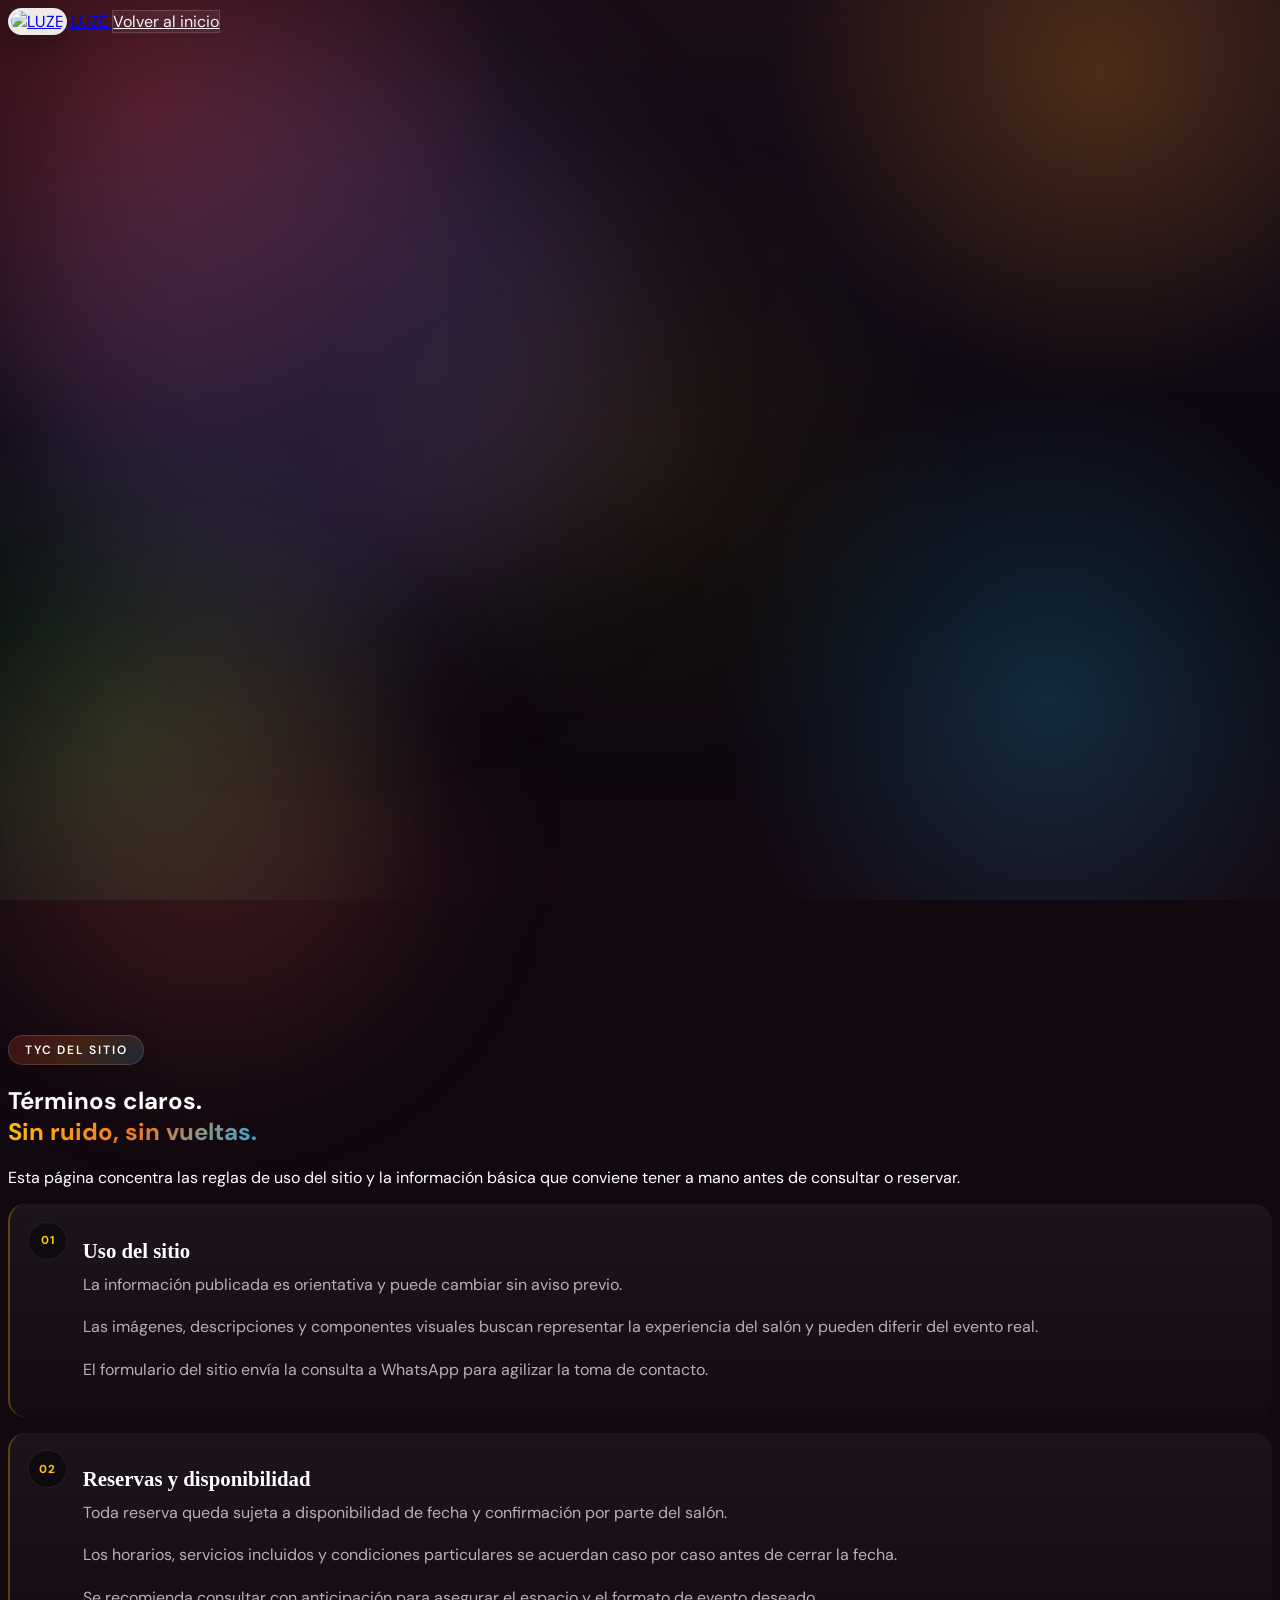
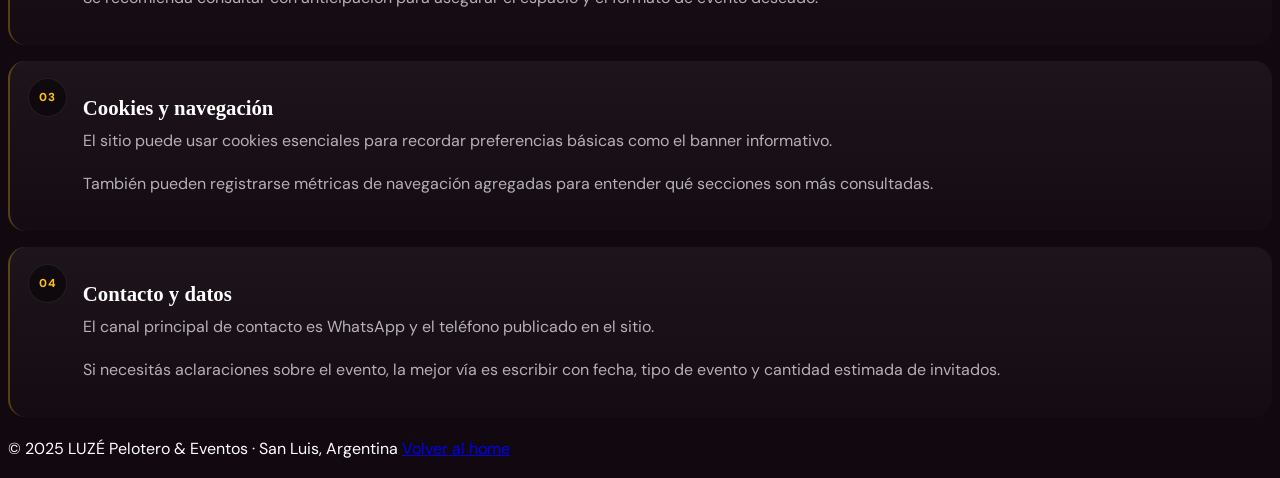
==== commit c5e71079: "Major Changes" ====
--- a/tyc.html
+++ b/tyc.html
@@ -69,41 +69,45 @@
           </p>
         </div>
 
-        <div class="grid md:grid-cols-2 gap-6">
-          <details class="legal-card reveal reveal-left">
-            <summary class="legal-summary">Uso del sitio</summary>
-            <div class="legal-body">
+        <ul class="tyc-list">
+          <li class="tyc-item reveal reveal-left">
+            <div class="tyc-step">01</div>
+            <div class="tyc-copy">
+              <h2>Uso del sitio</h2>
               <p>La información publicada es orientativa y puede cambiar sin aviso previo.</p>
               <p>Las imágenes, descripciones y componentes visuales buscan representar la experiencia del salón y pueden diferir del evento real.</p>
               <p>El formulario del sitio envía la consulta a WhatsApp para agilizar la toma de contacto.</p>
             </div>
-          </details>
+          </li>
 
-          <details class="legal-card reveal reveal-right">
-            <summary class="legal-summary">Reservas y disponibilidad</summary>
-            <div class="legal-body">
+          <li class="tyc-item reveal reveal-right">
+            <div class="tyc-step">02</div>
+            <div class="tyc-copy">
+              <h2>Reservas y disponibilidad</h2>
               <p>Toda reserva queda sujeta a disponibilidad de fecha y confirmación por parte del salón.</p>
               <p>Los horarios, servicios incluidos y condiciones particulares se acuerdan caso por caso antes de cerrar la fecha.</p>
               <p>Se recomienda consultar con anticipación para asegurar el espacio y el formato de evento deseado.</p>
             </div>
-          </details>
+          </li>
 
-          <details class="legal-card reveal reveal-left">
-            <summary class="legal-summary">Cookies y navegación</summary>
-            <div class="legal-body">
+          <li class="tyc-item reveal reveal-left">
+            <div class="tyc-step">03</div>
+            <div class="tyc-copy">
+              <h2>Cookies y navegación</h2>
               <p>El sitio puede usar cookies esenciales para recordar preferencias básicas como el banner informativo.</p>
               <p>También pueden registrarse métricas de navegación agregadas para entender qué secciones son más consultadas.</p>
             </div>
-          </details>
+          </li>
 
-          <details class="legal-card reveal reveal-right">
-            <summary class="legal-summary">Contacto y datos</summary>
-            <div class="legal-body">
+          <li class="tyc-item reveal reveal-right">
+            <div class="tyc-step">04</div>
+            <div class="tyc-copy">
+              <h2>Contacto y datos</h2>
               <p>El canal principal de contacto es WhatsApp y el teléfono publicado en el sitio.</p>
               <p>Si necesitás aclaraciones sobre el evento, la mejor vía es escribir con fecha, tipo de evento y cantidad estimada de invitados.</p>
             </div>
-          </details>
-        </div>
+          </li>
+        </ul>
 
         <div class="mt-10 flex flex-col sm:flex-row gap-4 justify-center reveal">
           <a href="index.html#ubicacion" class="btn-primary px-6 py-3 rounded-2xl font-semibold text-center">Ir a ubicación y formulario</a>
--- a/css/styles.css
+++ b/css/styles.css
@@ -1544,62 +1544,92 @@
   pointer-events: none;
 }
 
-.legal-card {
-  border-radius: var(--radius-xl);
+.tyc-list {
+  list-style: none;
+  display: grid;
+  gap: 1rem;
+  margin: 0;
+  padding: 0;
+}
+
+.tyc-item {
+  display: grid;
+  grid-template-columns: auto 1fr;
+  gap: 1rem;
+  align-items: start;
+  padding: 1.1rem 1.15rem;
+  border-left: 2px solid rgba(255, 194, 14, 0.28);
+  background: linear-gradient(180deg, rgba(255, 255, 255, 0.05), rgba(255, 255, 255, 0.015));
+  border-radius: 1.1rem;
+  position: relative;
+  overflow: hidden;
+}
+
+.tyc-item::before {
+  content: '';
+  position: absolute;
+  inset: 0;
+  background: linear-gradient(90deg, rgba(229, 50, 46, 0.08), rgba(247, 148, 29, 0.04), rgba(41, 171, 226, 0.05));
+  opacity: 0;
+  transition: opacity 0.25s ease;
+  pointer-events: none;
+}
+
+.tyc-item:hover::before {
+  opacity: 1;
+}
+
+.tyc-step {
+  width: 2.4rem;
+  height: 2.4rem;
+  display: inline-flex;
+  align-items: center;
+  justify-content: center;
+  border-radius: 9999px;
+  background: rgba(0, 0, 0, 0.45);
   border: 1px solid rgba(255, 255, 255, 0.08);
-  background: linear-gradient(145deg, rgba(255, 255, 255, 0.05), rgba(255, 255, 255, 0.02));
-  overflow: hidden;
-  transition: transform 0.25s ease, border-color 0.25s ease, box-shadow 0.25s ease;
-}
-
-.legal-summary {
-  list-style: none;
-  cursor: pointer;
-  padding: 1.25rem 1.5rem;
-  font-weight: 700;
-  color: white;
-  position: relative;
-  transition: background 0.25s ease, color 0.25s ease;
-}
-
-.legal-summary::marker,
-.legal-summary::-webkit-details-marker {
-  display: none;
-}
-
-.legal-summary::after {
-  content: '+';
-  position: absolute;
-  right: 1.5rem;
-  top: 1.1rem;
   color: var(--luze-gold);
-  font-size: 1.35rem;
-  line-height: 1;
-}
-
-.legal-card[open] .legal-summary::after {
-  content: '−';
-}
-
-.legal-body {
-  padding: 0 1.5rem 1.5rem;
-  color: rgba(255, 255, 255, 0.62);
-  display: grid;
-  gap: 0.75rem;
+  font-weight: 800;
+  font-size: 0.72rem;
+  letter-spacing: 0.08em;
+  position: relative;
+  z-index: 1;
+}
+
+.tyc-copy {
+  position: relative;
+  z-index: 1;
+}
+
+.tyc-copy h2 {
+  font-family: 'Playfair Display', serif;
+  font-size: 1.3rem;
+  line-height: 1.15;
+  color: white;
+  margin-bottom: 0.55rem;
+}
+
+.tyc-copy p {
+  color: rgba(255, 255, 255, 0.68);
   line-height: 1.65;
-  animation: legalReveal 0.28s ease;
-}
-
-.legal-card[open] {
-  border-color: rgba(41, 171, 226, 0.24);
-  box-shadow: 0 14px 35px rgba(0, 0, 0, 0.25);
-  transform: translateY(-2px);
-}
-
-.legal-card[open] .legal-summary {
-  color: white;
-  background: linear-gradient(135deg, rgba(229, 50, 46, 0.12), rgba(247, 148, 29, 0.1), rgba(41, 171, 226, 0.1));
-}
+  margin-top: 0.4rem;
+}
+
+.tyc-item.reveal {
+  opacity: 0;
+  transform: translateY(26px);
+}
+
+.tyc-item.reveal.revealed {
+  opacity: 1;
+  transform: translateY(0);
+}
+
+.tyc-item:nth-child(1) { transition-delay: 0.05s; }
+.tyc-item:nth-child(2) { transition-delay: 0.14s; }
+.tyc-item:nth-child(3) { transition-delay: 0.22s; }
+.tyc-item:nth-child(4) { transition-delay: 0.3s; }
+
 
 .cookie-banner {
   position: fixed;
